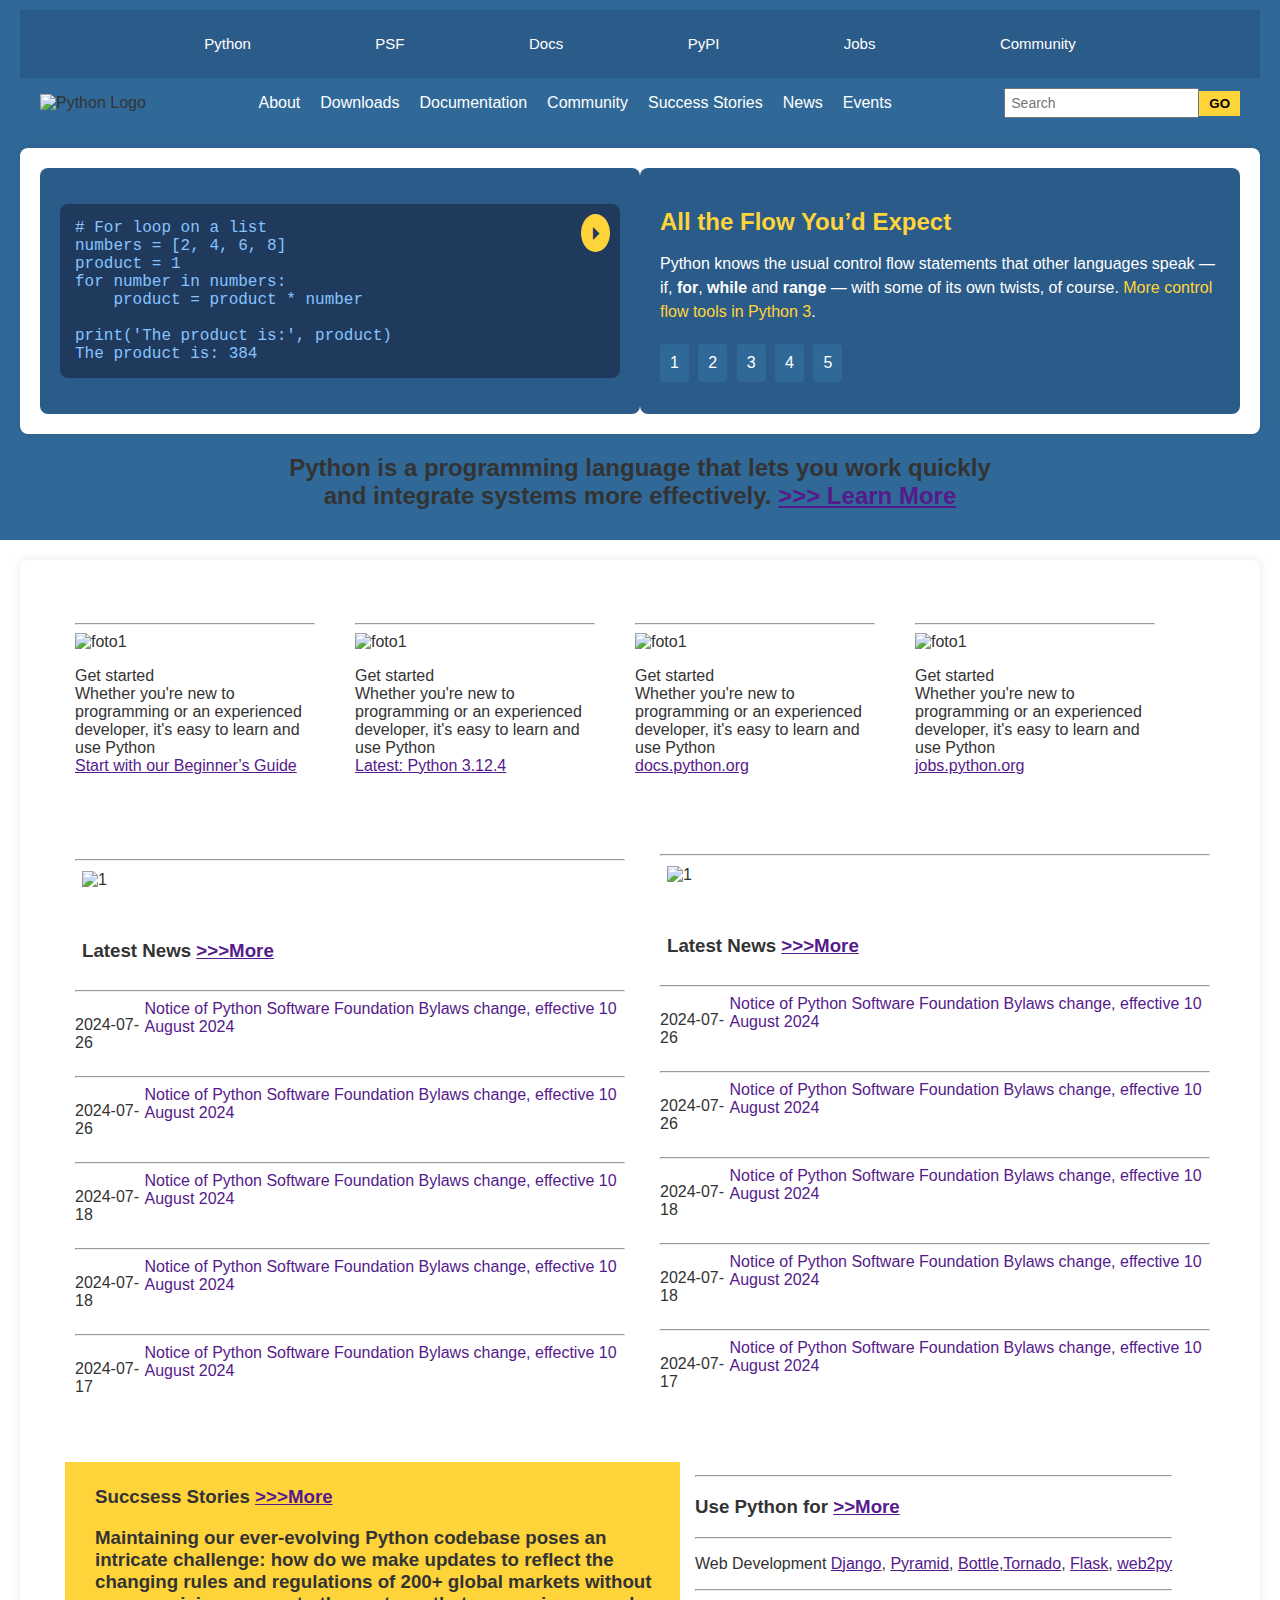
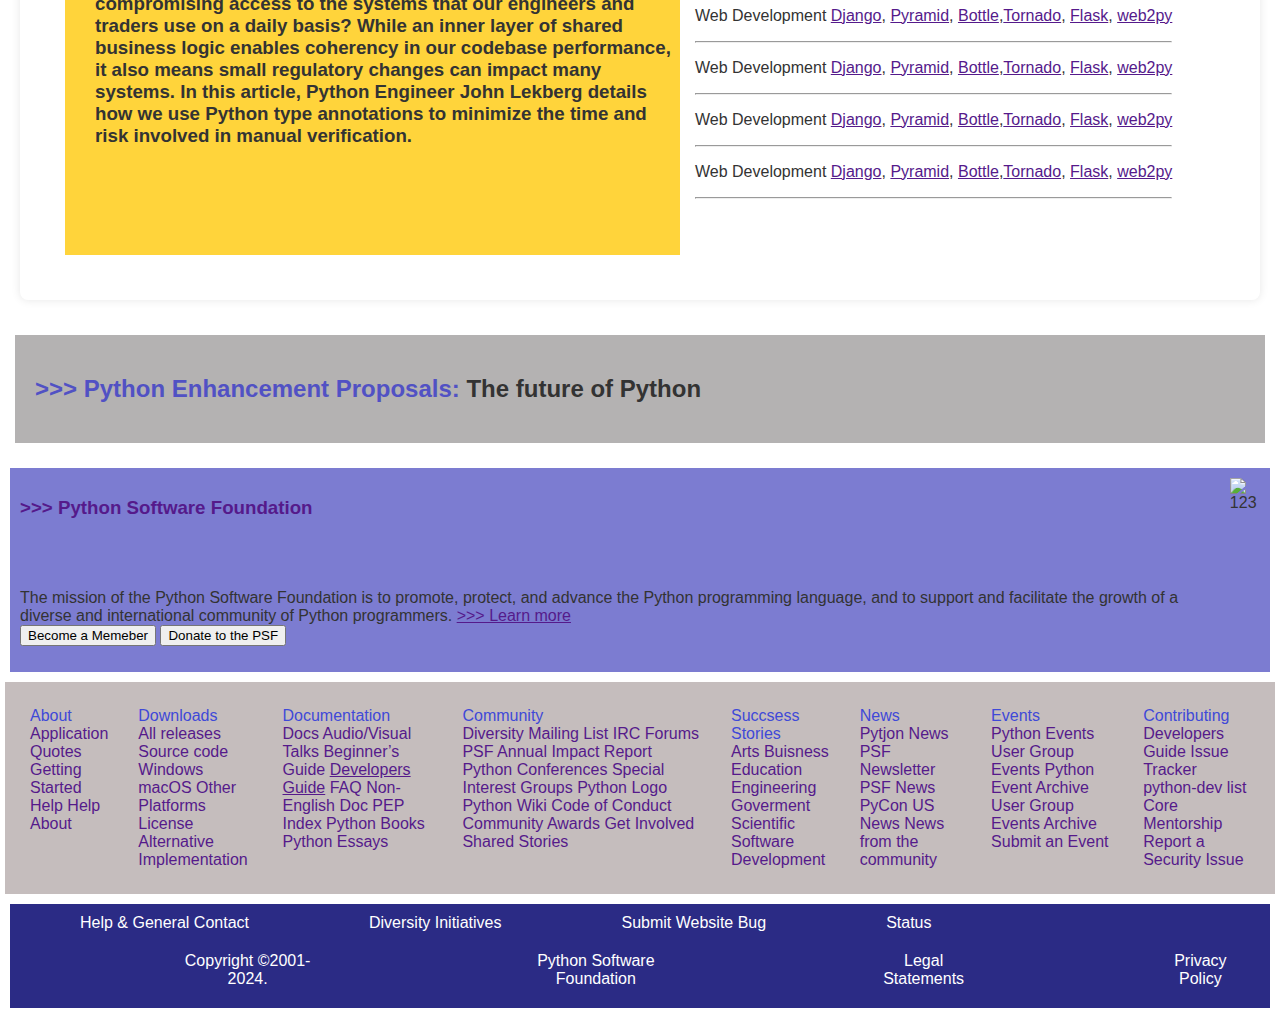
==== index.html @ b22f02d2 "Add files via upload" ====
<!DOCTYPE html>
<html lang="en">

<head>
    <meta charset="UTF-8">
    <meta name="viewport" content="width=device-width, initial-scale=1.0">
    <title>Python Documentation</title>
    <link rel="stylesheet" href="styles.css">
</head>

<body>
    <header>
        <div id="top-bar">
            <ul>
                <li><a href="#">Python</a></li>
                <li><a href="#">PSF</a></li>
                <li><a href="#">Docs</a></li>
                <li><a href="#">PyPI</a></li>
                <li><a href="#">Jobs</a></li>
                <li><a href="#">Community</a></li>
            </ul>
        </div>
        <header>
            <nav>
                <div id="logo">
                    <img src="https://www.python.org/static/img/python-logo.png" alt="Python Logo">
                </div>
                <ul>
                    <li><a href="#">About</a></li>
                    <li><a href="#">Downloads</a></li>
                    <li><a href="#">Documentation</a></li>
                    <li><a href="#">Community</a></li>
                    <li><a href="#">Success Stories</a></li>
                    <li><a href="#">News</a></li>
                    <li><a href="#">Events</a></li>
                </ul>
                <div id="search">
                    <input type="text" placeholder="Search">
                    <button>GO</button>
                </div>
            </nav>
        </header>

        <!-- Main Content -->
        <main>
            <div id="content-container">
                <div id="left-panel">
                    <div id="code-block">
                        <pre># For loop on a list
numbers = [2, 4, 6, 8]
product = 1
for number in numbers:
    product = product * number
    
print('The product is:', product)
The product is: 384</pre>
                        <button id="code-button">⏵</button>
                    </div>
                </div>
                <div id="right-panel">
                    <h2>All the Flow You’d Expect</h2>
                    <p>
                        Python knows the usual control flow statements that other languages speak — if,
                        <strong>for</strong>, <strong>while</strong> and <strong>range</strong> — with some of its own
                        twists, of course.
                        <a href="#">More control flow tools in Python 3</a>.
                    </p>
                    <div id="pagination">
                        <button onclick="showContent(1)">1</button>
                        <button onclick="showContent(2)">2</button>
                        <button onclick="showContent(3)">3</button>
                        <button onclick="showContent(4)">4</button>
                        <button onclick="showContent(5)">5</button>
                    </div>
                </div>
            </div>
        </main>

        <script>
            function showContent(number) {
                const leftContent = document.getElementById('code-block').querySelector('pre');
                const rightContent = document.getElementById('right-panel').querySelector('p');

                switch (number) {
                    case 1:
                        leftContent.innerHTML = `# Python 3: Fibonacci series up to n\n\
def fib(n):\n\
    a, b = 0, 1\n\
    while a < n:\n\
        print(a, end=' ')\n\
        a, b = b, a+b\n\
    print()\nfib(1000)\n\
0 1 1 2 3 5 8 13 21 34 55 89 144 233 377 610 987`;
                        rightContent.innerHTML = `Intuitive Interpretation<br>\
                Calculations are simple with Python, and expression syntax is straightforward: the operators +, -, * and / work as expected; parentheses () can be used for grouping. \
                <a href="#">More about simple math functions in Python 3</a>.`;
                        break;
                    case 2:
                        leftContent.innerHTML = `# Python 3: List comprehensions\n\
fruits = ['Banana', 'Apple', 'Lime']\n\
loud_fruits = [fruit.upper() for fruit in fruits]\n\
print(loud_fruits)\n\
['BANANA', 'APPLE', 'LIME']\n\n\
# List and the enumerate function\n\
list(enumerate(fruits))\n\
[(0, 'Banana'), (1, 'Apple'), (2, 'Lime')]`;
                        rightContent.innerHTML = `Compound Data Types<br>\
                Lists (known as arrays in other languages) are one of the compound data types that Python understands. Lists can be indexed, sliced and manipulated with other built-in functions. \
                <a href="#">More about lists in Python 3</a>.`;
                        break;
                    case 3:
                        leftContent.innerHTML = `# Python 3: Simple arithmetic\n\
1 / 2\n\
0.5\n\
2 ** 3\n\
8\n\
17 / 3  # classic division returns a float\n\
5.666666666666667\n\
17 // 3  # floor division\n\
5`;
                        rightContent.innerHTML = `Intuitive Interpretation<br>\
                Calculations are simple with Python, and expression syntax is straightforward: the operators +, -, * and / work as expected; parentheses () can be used for grouping. \
                <a href="#">More about simple math functions in Python 3</a>.`;
                        break;
                    case 4:
                        leftContent.innerHTML = `# For loop on a list\n\
numbers = [2, 4, 6, 8]\n\
product = 1\n\
for number in numbers:\n\
    product = product * number\n\
    \n\
print('The product is:', product)\n\
The product is: 384`;
                        rightContent.innerHTML = `All the Flow You’d Expect<br>\
                Python knows the usual control flow statements that other languages speak — if, for, while and range — with some of its own twists, of course. \
                <a href="#">More control flow tools in Python 3</a>.`;
                        break;
                    case 5:
                        leftContent.innerHTML = `# Simple output (with Unicode)\n\
print("Hello, I'm Python!")\n\
Hello, I'm Python!\n\n\
# Input, assignment\n\
name = input('What is your name?\\n')\n\
What is your name?\n\
Python\n\
print(f'Hi, {name}.')\n\
Hi, Python.`;
                        rightContent.innerHTML = `Quick & Easy to Learn<br>\
                Experienced programmers in any other language can pick up Python very quickly, and beginners find the clean syntax and indentation structure easy to learn. \
                <a href="#">Whet your appetite with our Python 3 overview</a>.`;
                        break;
                }
            }
        </script>
        <h2 class="teksti">Python is a programming language that lets you work quickly <br>
            and integrate systems more effectively. <a href="">>>> Learn More</a></h2>
    </header>



    <!--Pjesaaaaaaaaaaaaaaaaaaaaaaaaaaaaaaaaaaaaaaaaaaaaaaaaa-->
    <main>
        <div class="main1">
            <div class="cl">
                <hr>
                <img class="fotomain" src="./download-logo-icon-vector-260nw-785367085.webp" alt="foto1">
                <p>Get started<br>
                    Whether you're new to programming or an experienced developer, it's easy to learn and use Python<br>
                    <a href="">Start with our Beginner’s Guide</a>
                </p>
            </div>

            <div class="cl">
                <hr>
                <img class="fotomain" src="./download-logo-icon-vector-260nw-785367085.webp" alt="foto1">
                <p>Get started<br>
                    Whether you're new to programming or an experienced developer, it's easy to learn and use Python<br>
                    <a href="">Latest: Python 3.12.4</a>
                </p>
            </div>
            <div class="cl">
                <hr>
                <img class="fotomain" src="./download-logo-icon-vector-260nw-785367085.webp" alt="foto1">
                <p>Get started<br>
                    Whether you're new to programming or an experienced developer, it's easy to learn and use
                    Python<br>
                    <a href="">docs.python.org</a>
                </p>
            </div>
            <div class="cl">
                <hr>
                <img class="fotomain" src="./download-logo-icon-vector-260nw-785367085.webp" alt="foto1">
                <p>Get started<br>
                    Whether you're new to programming or an experienced developer, it's easy to learn and use
                    Python<br>
                    <a href="">jobs.python.org</a>
                </p>
            </div>
        </div>


        <!--pjesa tjeter e main-->
        <div class="main2">
            <div class="majtas">
                <hr>
                <div class="rr1">
                    <img class="ikona" src="./download-logo-icon-vector-260nw-785367085.webp" alt="1">
                    <h3 class="nenvizimi">Latest News <a href="">>>>More</a></h3>


                </div>
                <hr>
                <div class="rr11">
                    <p>2024-07-26</p>
                    <a class="nenvizimi" href="">Notice of Python Software Foundation Bylaws change, effective 10 August
                        2024</a>
                </div>
                <hr>
                <div class="rr11">

                    <p>2024-07-26</p>
                    <a class="nenvizimi" href="">Notice of Python Software Foundation Bylaws change, effective 10 August
                        2024</a>
                </div>
                <hr>
                <div class="rr11">
                    <p>2024-07-18</p>
                    <a class="nenvizimi" href="">Notice of Python Software Foundation Bylaws change, effective 10 August
                        2024</a>
                </div>
                <hr>
                <div class="rr11">
                    <p>2024-07-18</p>
                    <a class="nenvizimi" href="">Notice of Python Software Foundation Bylaws change, effective 10 August
                        2024</a>
                </div>
                <hr>
                <div class="rr11">
                    <p>2024-07-17</p>
                    <a class="nenvizimi" href="">Notice of Python Software Foundation Bylaws change, effective 10 August
                        2024</a>
                </div>
            </div>



            <div class="djathtas">
                <hr>
                <div class="rr1">

                    <img class="ikona" src="./download-logo-icon-vector-260nw-785367085.webp" alt="1">
                    <h3>Latest News <a href="">>>>More</a></h3>

                </div>
                <hr>
                <div class="rr11">
                    <p>2024-07-26</p>
                    <a class="nenvizimi" href="">Notice of Python Software Foundation Bylaws change, effective 10 August
                        2024</a>
                </div>
                <hr>
                <div class="rr11">

                    <p>2024-07-26</p>
                    <a class="nenvizimi" href="">Notice of Python Software Foundation Bylaws change, effective 10 August
                        2024</a>
                </div>
                <hr>
                <div class="rr11">
                    <p>2024-07-18</p>
                    <a class="nenvizimi" href="">Notice of Python Software Foundation Bylaws change, effective 10 August
                        2024</a>
                </div>
                <hr>
                <div class="rr11">
                    <p>2024-07-18</p>
                    <a class="nenvizimi" href="">Notice of Python Software Foundation Bylaws change, effective 10 August
                        2024</a>
                </div>
                <hr>
                <div class="rr11">
                    <p>2024-07-17</p>
                    <a class="nenvizimi" href="">Notice of Python Software Foundation Bylaws change, effective 10 August
                        2024</a>
                </div>

            </div>
        </div>


        <div class="pfmain">
            <div class="majtas2">
                <h3>Succsess Stories <a href="">>>>More</a><br>
                    <p>Maintaining our ever-evolving Python codebase poses an intricate challenge: how do we make
                        updates to reflect the
                        changing rules and regulations of 200+ global markets without compromising access to the systems
                        that our engineers and
                        traders use on a daily basis? While an inner layer of shared business logic enables coherency in
                        our codebase
                        performance, it also means small regulatory changes can impact many systems. In this article,
                        Python Engineer John
                        Lekberg details how we use Python type annotations to minimize the time and risk involved in
                        manual verification.</p><br><br><br>
                </h3>
            </div>



            <div class="djathtas2">
                <hr>
                <div class="rr111">
                    <h3>Use Python for <a href="">>>More</a></h3>
                    <hr>
                    <p>Web Development <a href="">Django</a>, <a href="">Pyramid</a>, <a href="">Bottle</a>,<a
                            href="">Tornado</a>, <a href="">Flask</a>, <a href="">web2py</a></p>
                </div>
                <hr>
                <div class="rr111">
                    <p>Web Development <a href="">Django</a>, <a href="">Pyramid</a>, <a href="">Bottle</a>,<a
                            href="">Tornado</a>, <a href="">Flask</a>, <a href="">web2py</a></p>
                </div>
                <hr>
                <div class="rr111">
                    <p>Web Development <a href="">Django</a>, <a href="">Pyramid</a>, <a href="">Bottle</a>,<a
                            href="">Tornado</a>, <a href="">Flask</a>, <a href="">web2py</a></p>
                </div>
                <hr>
                <div class="rr111">
                    <p>Web Development <a href="">Django</a>, <a href="">Pyramid</a>, <a href="">Bottle</a>,<a
                            href="">Tornado</a>, <a href="">Flask</a>, <a href="">web2py</a></p>
                </div>
                <hr>
                <div class="rr111">
                    <p>Web Development <a href="">Django</a>, <a href="">Pyramid</a>, <a href="">Bottle</a>,<a
                            href="">Tornado</a>, <a href="">Flask</a>, <a href="">web2py</a></p>
                </div>
                <hr>
            </div>
        </div>
    </main>

    <div class="parafundMain">
        <div class="parafundMain1">
            <h2><a class="nenvizimi" style="color:rgb(81, 81, 196)" href="">>>> Python Enhancement Proposals:</a> The
                future of
                Python
            </h2>
        </div>
    </div>
    </div>
    <div class="parafundMain2">
        <div>
            <h3><a class="nenvizimi" href="">>>> Python Software Foundation</a></h3><br>
            <br>
            <p>The mission of the Python Software Foundation is to promote, protect, and advance the Python
                programming language, and
                to support and facilitate the growth of a diverse and international community of Python programmers.
                <a href="">>>> Learn more</a><br>
                <button type="button">Become a Memeber</button>
                <button type="button">Donate to the PSF</button>
            </p>
        </div>
        <div class="fotoo">
            <img class="fotoo" href="./logo1.jpeg" alt="123">
        </div>
    </div>
    </div>

    <div class="fundmain">
        <div class="fundmain2">
            <a class="ngjyralinkut" href="">About</a><br>
            <a class="ngjyralinkut11" href="">Application</a>
            <a class="ngjyralinkut11" href="">Quotes</a>
            <a class="ngjyralinkut11" href="">Getting Started</a>
            <a class="ngjyralinkut11" href="">Help</a>
            <a class="ngjyralinkut11" href="">Help</a>
            <a class="ngjyralinkut11" href="">About</a>
        </div>

        <div class="fundmain2">
            <a class="ngjyralinkut" href="">Downloads</a><br>
            <a class="ngjyralinkut11" href="">All releases</a>
            <a class="ngjyralinkut11" href="">Source code</a>
            <a class="ngjyralinkut11" href=""> Windows</a>
            <a class="ngjyralinkut11" href="">macOS</a>
            <a class="ngjyralinkut11" href="">Other Platforms</a>
            <a class="ngjyralinkut11" href="">License</a>
            <a class="ngjyralinkut11" href="">Alternative Implementation</a>
        </div>

        <div class="fundmain2">
            <a class="ngjyralinkut" href="">Documentation</a><br>
            <a class="ngjyralinkut11" href="">Docs</a>
            <a class="ngjyralinkut11" href="">Audio/Visual Talks</a>
            <a class="ngjyralinkut11" href="">Beginner’s Guide</a>
            <a href="">Developers Guide</a>
            <a class="ngjyralinkut11" href="">FAQ</a>
            <a class="ngjyralinkut11" href="">Non-English Doc</a>
            <a class="ngjyralinkut11" href="">PEP Index</a>
            <a class="ngjyralinkut11" href="">Python Books</a>
            <a class="ngjyralinkut11" href="">Python Essays</a>
        </div>

        <div class="fundmain2">
            <a class="ngjyralinkut" href="">Community</a><br>
            <a class="ngjyralinkut11" href="">Diversity</a>
            <a class="ngjyralinkut11" href="">Mailing List</a>
            <a class="ngjyralinkut11" href="">IRC</a>
            <a class="ngjyralinkut11" href="">Forums</a>
            <a class="ngjyralinkut11" href="">PSF Annual Impact Report</a>
            <a class="ngjyralinkut11" href="">Python Conferences</a>
            <a class="ngjyralinkut11" href="">Special Interest Groups</a>
            <a class="ngjyralinkut11" href="">Python Logo</a>
            <a class="ngjyralinkut11" href="">Python Wiki</a>
            <a class="ngjyralinkut11" href="">Code of Conduct</a>
            <a class="ngjyralinkut11" href="">Community Awards</a>
            <a class="ngjyralinkut11" href="">Get Involved</a>
            <a class="ngjyralinkut11" href="">Shared Stories</a>
        </div>

        <div class="fundmain2">
            <a class="ngjyralinkut" href="">Succsess Stories</a><br>
            <a class="ngjyralinkut11" href="">Arts</a>
            <a class="ngjyralinkut11" href="">Buisness</a>
            <a class="ngjyralinkut11" href="">Education</a>
            <a class="ngjyralinkut11" href="">Engineering</a>
            <a class="ngjyralinkut11" href="">Goverment</a>
            <a class="ngjyralinkut11" href="">Scientific</a>
            <a class="ngjyralinkut11" href="">Software Development</a>
        </div>

        <div class="fundmain2">
            <a class="ngjyralinkut" href="">News</a><br>
            <a class="ngjyralinkut11" href="">Pytjon News</a>
            <a class="ngjyralinkut11" href="">PSF Newsletter</a>
            <a class="ngjyralinkut11" href="">PSF News</a>
            <a class="ngjyralinkut11" href="">PyCon US News</a>
            <a class="ngjyralinkut11" href="">News from the community</a>
        </div>

        <div class="fundmain2">
            <a class="ngjyralinkut" href="">Events</a><br>
            <a class="ngjyralinkut11" href="">Python Events</a>
            <a class="ngjyralinkut11" href="">User Group Events</a>
            <a class="ngjyralinkut11" href="">Python Event Archive</a>
            <a class="ngjyralinkut11" href="">User Group Events Archive</a>
            <a class="ngjyralinkut11" href="">Submit an Event</a>
        </div>

        <div class="fundmain2">
            <a class="ngjyralinkut" href="">Contributing</a><br>
            <a class="ngjyralinkut11" href="">Developers Guide</a>
            <a class="ngjyralinkut11" href="">Issue Tracker</a>
            <a class="ngjyralinkut11" href="">python-dev list</a>
            <a class="ngjyralinkut11" href="">Core Mentorship</a>
            <a class="ngjyralinkut11" href="">Report a Security Issue</a>

        </div>
    </div>
    </main>



    <footer>
        <div class="fundi">
            <div class="fundi1">
                <a class="ngjyralinkut2" href="">Help & General Contact</a>
            </div>

            <div class="fundi1">
                <a class="ngjyralinkut2" href="">Diversity Initiatives</a>
            </div>

            <div class="fundi1">
                <a class="ngjyralinkut2" href="">Submit Website Bug</a>
            </div>

            <div class="fundi1">
                <a class="ngjyralinkut2" href="">Status</a>
                <br>
            </div>
        </div>
        <div class="fundi2">
            <p class="ngjyralinkut1">Copyright ©2001-2024.</p>
            <a class="ngjyralinkut1" href="">Python Software Foundation </a>
            <a class="ngjyralinkut1" href="">Legal Statements</a>
            <a class="ngjyralinkut1" href="">Privacy Policy</a>

        </div>
    </footer>
</body>

</html>
---- styles.css ----
body {
    font-family: Arial, sans-serif;
    margin: 0;
    padding: 0;
    color: #333;
}

header {
    background-color: #306998;
}

/* Top Bar */
#top-bar {
    background-color: #2b5b88;
    padding: 20px;
    text-align: center;
}

#top-bar ul {
    list-style: none;
    margin: 0;
    padding: 5px;
    display: inline-block;

}

#top-bar ul li {
    display: inline;
    padding: 10px;
}

#top-bar ul li a {
    color: #fff;
    text-decoration: none;
    font-size: 15px;
    padding: 50px;

}

#top-bar ul li a:hover {

    background-color: gray;
    color: white;
}

header {
    background-color: #306998;
    padding: 10px 20px;
}

nav {
    display: flex;
    justify-content: space-between;
    align-items: center;
}

#logo img {
    height: 50px;
}

nav ul {
    list-style: none;
    display: flex;
    margin: 0;
    padding: 0;
}

nav ul li {
    margin: 0 10px;
}

nav ul li a {
    color: white;
    text-decoration: none;
}

nav ul li a:hover {
    color: gray;
}

#search {
    display: flex;
    align-items: center;
}

#search input {
    padding: 5px;
    font-size: 14px;
}

#search button {
    background-color: #FFD43B;
    border: none;
    padding: 5px 10px;
    cursor: pointer;
    font-weight: bold;
}

/* Main Content */
main {
    padding: 20px;
    background-color: #fff;
    box-shadow: 0 0 10px rgba(0, 0, 0, 0.1);
    margin: 20px auto;
    width: 90%;
    max-width: 1200px;
    border-radius: 8px;
}

#content-container {
    display: flex;
    justify-content: space-between;
}

#left-panel,
#right-panel {
    width: 48%;
    background-color: #2b5b88;
    color: white;
    padding: 20px;
    border-radius: 8px;
    position: relative;
}

#code-block {
    position: relative;
}

#code-block pre {
    background-color: #1f3a5c;
    padding: 15px;
    border-radius: 8px;
    color: #87c3ff;
    font-family: 'Courier New', Courier, monospace;
    font-size: 16px;
    overflow-x: auto;
}

#code-block button {
    background-color: #FFD43B;
    color: #1f3a5c;
    border: none;
    padding: 10px;
    cursor: pointer;
    font-size: 18px;
    position: absolute;
    top: 10px;
    right: 10px;
    border-radius: 50%;
    line-height: 1;
}

#right-panel h2 {
    font-size: 24px;
    color: #FFD43B;
    margin-bottom: 10px;
}

#right-panel p {
    font-size: 16px;
    line-height: 1.5;
}

#right-panel a {
    color: #FFD43B;
    text-decoration: none;
}

#right-panel a:hover {
    text-decoration: underline;
}

#pagination {
    margin-top: 20px;
}

#pagination button {
    background-color: #306998;
    color: white;
    border: none;
    padding: 10px;
    cursor: pointer;
    font-size: 16px;
    margin-right: 5px;
    border-radius: 4px;
}

#pagination button:hover {
    background-color: #FFD43B;
    color: #282c34;
}

.teksti {
    text-align: center;
}

/*pjesaaaaaaaaaaaaaaaaaaaaaaaaaaaaaaaaaaaaaaaaaaaaaaaaaaaaaaaaaaaaaa*/
main {
    background-color: white;
    height: 100%;
    width: 100%;
}

.main1 {
    display: flex;
    width: 100%;
    height: 100%;
    margin: 10px;
    padding: 5px;


}

.cl {
    display: inline-block;
    width: 20%;
    height: 100%;
    padding: 10px;
    margin: 10px;

}

.fotomain {
    height: 20px;
    width: 20px;
}



.main2 {
    margin: 10px;
    padding: 5px;
    display: flex;
}

.djathtas {
    margin: 10px;
    padding: 5px;
}

.majtas {
    margin: 10px;
    padding: 10px;
}

.ikona {
    height: 50px;
    width: 50px;
    display: flex;
}

.rr1 {
    margin: 5px;
    padding: 2px;
    text-decoration: none;
}

.rr11 {
    display: flex;
}

.pfmain {
    display: flex;
    margin: 10px;
    padding: 5px;
}

.majtas2 {
    background-color: #FFD43B;
    background-size: cover;
    float: left;
    margin: 10px;
    padding: 5px;
    padding-right: 0%;
    padding-left: 30px;
    padding-bottom: 5px;
    width: 50%;
}

.djathtas2 {
    margin: 5px;
    padding: 10px;
    float: right;
    padding-left: 0%;

}

/*pjesa e parafundit e main*/
.parafundMain {
    margin: 0px;
    padding: 10px;
}

.hapsira {
    margin: 10px;
    padding: 10px;
}

.hapsira1 {
    margin: 0px;
    padding: 10px;
}

.parafundMain1 {
    background-color: rgb(180, 178, 178);
    margin: 5px;
    padding: 20px;
}

.parafundMain2 {
    background-color: rgb(124, 124, 209);
    height: auto;
    width: auto;
    margin: 10px;
    padding: 10px;
    display: flex;
}


.fundmain {
    background-color: rgb(197, 189, 189);
    display: flex;
    margin: 5px;
    padding: 10px;


}

.fundmain2 {
    padding: 5px;
    margin: 10px;
}


.ngjyralinkut {
    color: rgb(63, 73, 216);
    text-decoration: none;
}

.ngjyralinkut11 {
    text-decoration: none;
}

footer {
    margin: 10px;
    padding: 5px;
    background-color: rgb(43, 43, 133);
}

.fundi {
    margin: 0px;
    padding: 5px;
    height: auto;
    width: 100%;
    display: flex;
}

.fundi1 {
    margin: 0px;
    padding: -5px;
    text-align: center;

}

.fundi2 {
    padding: 0%;
    display: flex;
    text-align: center;
}

.ngjyralinkut1 {
    margin: 15px;
    margin-left: 150px;
    color: white;
    text-align: center;
    padding: 0px;
    text-decoration: none;
}

.ngjyralinkut2 {
    text-align: center;
    color: white;
    margin: 10px;
    padding: 50px;
    text-decoration: none;
}

.nenvizimi {
    text-decoration: none;
}

.fotoo {
    display: flex;
}
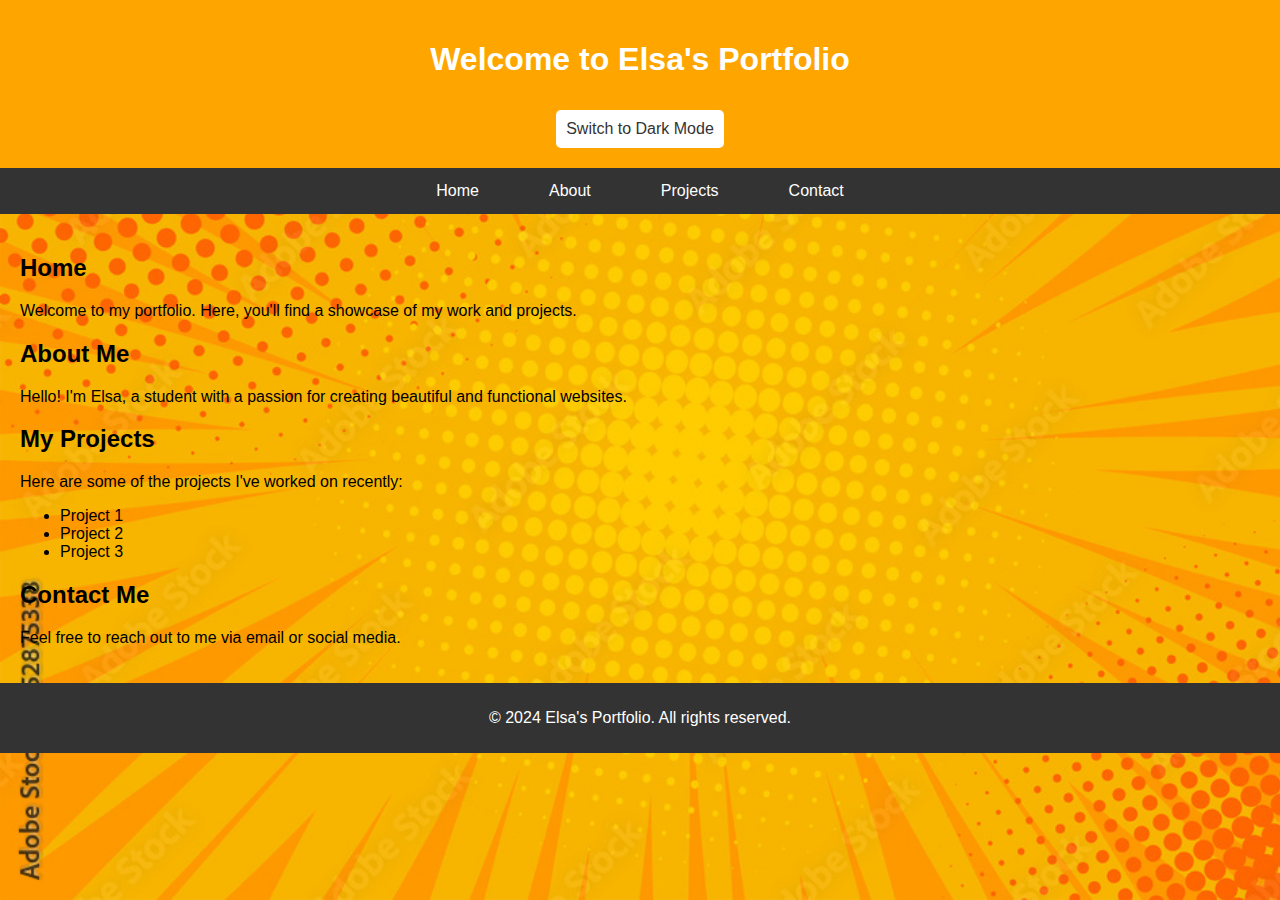
==== commit b89047db: "Add files via upload" ====
--- a/index.html
+++ b/index.html
@@ -4,490 +4,50 @@
 <head>
     <meta charset="UTF-8">
     <meta name="viewport" content="width=device-width, initial-scale=1.0">
-    <title>Python Documentation</title>
+    <title>Elsa's Portfolio</title>
     <link rel="stylesheet" href="styles.css">
 </head>
 
 <body>
     <header>
-        <div id="top-bar">
+        <h1>Welcome to Elsa's Portfolio</h1>
+        <button id="mode-toggle">Switch to Dark Mode</button>
+    </header>
+    <nav>
+        <ul>
+            <li><a href="#home">Home</a></li>
+            <li><a href="#about">About</a></li>
+            <li><a href="#projects">Projects</a></li>
+            <li><a href="#contact">Contact</a></li>
+        </ul>
+    </nav>
+    <main>
+        <section id="home">
+            <h2>Home</h2>
+            <p>Welcome to my portfolio. Here, you'll find a showcase of my work and projects.</p>
+        </section>
+        <section id="about">
+            <h2>About Me</h2>
+            <p>Hello! I'm Elsa, a student with a passion for creating beautiful and functional websites.</p>
+        </section>
+        <section id="projects">
+            <h2>My Projects</h2>
+            <p>Here are some of the projects I've worked on recently:</p>
             <ul>
-                <li><a href="#">Python</a></li>
-                <li><a href="#">PSF</a></li>
-                <li><a href="#">Docs</a></li>
-                <li><a href="#">PyPI</a></li>
-                <li><a href="#">Jobs</a></li>
-                <li><a href="#">Community</a></li>
+                <li>Project 1</li>
+                <li>Project 2</li>
+                <li>Project 3</li>
             </ul>
-        </div>
-        <header>
-            <nav>
-                <div id="logo">
-                    <img src="https://www.python.org/static/img/python-logo.png" alt="Python Logo">
-                </div>
-                <ul>
-                    <li><a href="#">About</a></li>
-                    <li><a href="#">Downloads</a></li>
-                    <li><a href="#">Documentation</a></li>
-                    <li><a href="#">Community</a></li>
-                    <li><a href="#">Success Stories</a></li>
-                    <li><a href="#">News</a></li>
-                    <li><a href="#">Events</a></li>
-                </ul>
-                <div id="search">
-                    <input type="text" placeholder="Search">
-                    <button>GO</button>
-                </div>
-            </nav>
-        </header>
-
-        <!-- Main Content -->
-        <main>
-            <div id="content-container">
-                <div id="left-panel">
-                    <div id="code-block">
-                        <pre># For loop on a list
-numbers = [2, 4, 6, 8]
-product = 1
-for number in numbers:
-    product = product * number
-    
-print('The product is:', product)
-The product is: 384</pre>
-                        <button id="code-button">⏵</button>
-                    </div>
-                </div>
-                <div id="right-panel">
-                    <h2>All the Flow You’d Expect</h2>
-                    <p>
-                        Python knows the usual control flow statements that other languages speak — if,
-                        <strong>for</strong>, <strong>while</strong> and <strong>range</strong> — with some of its own
-                        twists, of course.
-                        <a href="#">More control flow tools in Python 3</a>.
-                    </p>
-                    <div id="pagination">
-                        <button onclick="showContent(1)">1</button>
-                        <button onclick="showContent(2)">2</button>
-                        <button onclick="showContent(3)">3</button>
-                        <button onclick="showContent(4)">4</button>
-                        <button onclick="showContent(5)">5</button>
-                    </div>
-                </div>
-            </div>
-        </main>
-
-        <script>
-            function showContent(number) {
-                const leftContent = document.getElementById('code-block').querySelector('pre');
-                const rightContent = document.getElementById('right-panel').querySelector('p');
-
-                switch (number) {
-                    case 1:
-                        leftContent.innerHTML = `# Python 3: Fibonacci series up to n\n\
-def fib(n):\n\
-    a, b = 0, 1\n\
-    while a < n:\n\
-        print(a, end=' ')\n\
-        a, b = b, a+b\n\
-    print()\nfib(1000)\n\
-0 1 1 2 3 5 8 13 21 34 55 89 144 233 377 610 987`;
-                        rightContent.innerHTML = `Intuitive Interpretation<br>\
-                Calculations are simple with Python, and expression syntax is straightforward: the operators +, -, * and / work as expected; parentheses () can be used for grouping. \
-                <a href="#">More about simple math functions in Python 3</a>.`;
-                        break;
-                    case 2:
-                        leftContent.innerHTML = `# Python 3: List comprehensions\n\
-fruits = ['Banana', 'Apple', 'Lime']\n\
-loud_fruits = [fruit.upper() for fruit in fruits]\n\
-print(loud_fruits)\n\
-['BANANA', 'APPLE', 'LIME']\n\n\
-# List and the enumerate function\n\
-list(enumerate(fruits))\n\
-[(0, 'Banana'), (1, 'Apple'), (2, 'Lime')]`;
-                        rightContent.innerHTML = `Compound Data Types<br>\
-                Lists (known as arrays in other languages) are one of the compound data types that Python understands. Lists can be indexed, sliced and manipulated with other built-in functions. \
-                <a href="#">More about lists in Python 3</a>.`;
-                        break;
-                    case 3:
-                        leftContent.innerHTML = `# Python 3: Simple arithmetic\n\
-1 / 2\n\
-0.5\n\
-2 ** 3\n\
-8\n\
-17 / 3  # classic division returns a float\n\
-5.666666666666667\n\
-17 // 3  # floor division\n\
-5`;
-                        rightContent.innerHTML = `Intuitive Interpretation<br>\
-                Calculations are simple with Python, and expression syntax is straightforward: the operators +, -, * and / work as expected; parentheses () can be used for grouping. \
-                <a href="#">More about simple math functions in Python 3</a>.`;
-                        break;
-                    case 4:
-                        leftContent.innerHTML = `# For loop on a list\n\
-numbers = [2, 4, 6, 8]\n\
-product = 1\n\
-for number in numbers:\n\
-    product = product * number\n\
-    \n\
-print('The product is:', product)\n\
-The product is: 384`;
-                        rightContent.innerHTML = `All the Flow You’d Expect<br>\
-                Python knows the usual control flow statements that other languages speak — if, for, while and range — with some of its own twists, of course. \
-                <a href="#">More control flow tools in Python 3</a>.`;
-                        break;
-                    case 5:
-                        leftContent.innerHTML = `# Simple output (with Unicode)\n\
-print("Hello, I'm Python!")\n\
-Hello, I'm Python!\n\n\
-# Input, assignment\n\
-name = input('What is your name?\\n')\n\
-What is your name?\n\
-Python\n\
-print(f'Hi, {name}.')\n\
-Hi, Python.`;
-                        rightContent.innerHTML = `Quick & Easy to Learn<br>\
-                Experienced programmers in any other language can pick up Python very quickly, and beginners find the clean syntax and indentation structure easy to learn. \
-                <a href="#">Whet your appetite with our Python 3 overview</a>.`;
-                        break;
-                }
-            }
-        </script>
-        <h2 class="teksti">Python is a programming language that lets you work quickly <br>
-            and integrate systems more effectively. <a href="">>>> Learn More</a></h2>
-    </header>
-
-
-
-    <!--Pjesaaaaaaaaaaaaaaaaaaaaaaaaaaaaaaaaaaaaaaaaaaaaaaaaa-->
-    <main>
-        <div class="main1">
-            <div class="cl">
-                <hr>
-                <img class="fotomain" src="./download-logo-icon-vector-260nw-785367085.webp" alt="foto1">
-                <p>Get started<br>
-                    Whether you're new to programming or an experienced developer, it's easy to learn and use Python<br>
-                    <a href="">Start with our Beginner’s Guide</a>
-                </p>
-            </div>
-
-            <div class="cl">
-                <hr>
-                <img class="fotomain" src="./download-logo-icon-vector-260nw-785367085.webp" alt="foto1">
-                <p>Get started<br>
-                    Whether you're new to programming or an experienced developer, it's easy to learn and use Python<br>
-                    <a href="">Latest: Python 3.12.4</a>
-                </p>
-            </div>
-            <div class="cl">
-                <hr>
-                <img class="fotomain" src="./download-logo-icon-vector-260nw-785367085.webp" alt="foto1">
-                <p>Get started<br>
-                    Whether you're new to programming or an experienced developer, it's easy to learn and use
-                    Python<br>
-                    <a href="">docs.python.org</a>
-                </p>
-            </div>
-            <div class="cl">
-                <hr>
-                <img class="fotomain" src="./download-logo-icon-vector-260nw-785367085.webp" alt="foto1">
-                <p>Get started<br>
-                    Whether you're new to programming or an experienced developer, it's easy to learn and use
-                    Python<br>
-                    <a href="">jobs.python.org</a>
-                </p>
-            </div>
-        </div>
-
-
-        <!--pjesa tjeter e main-->
-        <div class="main2">
-            <div class="majtas">
-                <hr>
-                <div class="rr1">
-                    <img class="ikona" src="./download-logo-icon-vector-260nw-785367085.webp" alt="1">
-                    <h3 class="nenvizimi">Latest News <a href="">>>>More</a></h3>
-
-
-                </div>
-                <hr>
-                <div class="rr11">
-                    <p>2024-07-26</p>
-                    <a class="nenvizimi" href="">Notice of Python Software Foundation Bylaws change, effective 10 August
-                        2024</a>
-                </div>
-                <hr>
-                <div class="rr11">
-
-                    <p>2024-07-26</p>
-                    <a class="nenvizimi" href="">Notice of Python Software Foundation Bylaws change, effective 10 August
-                        2024</a>
-                </div>
-                <hr>
-                <div class="rr11">
-                    <p>2024-07-18</p>
-                    <a class="nenvizimi" href="">Notice of Python Software Foundation Bylaws change, effective 10 August
-                        2024</a>
-                </div>
-                <hr>
-                <div class="rr11">
-                    <p>2024-07-18</p>
-                    <a class="nenvizimi" href="">Notice of Python Software Foundation Bylaws change, effective 10 August
-                        2024</a>
-                </div>
-                <hr>
-                <div class="rr11">
-                    <p>2024-07-17</p>
-                    <a class="nenvizimi" href="">Notice of Python Software Foundation Bylaws change, effective 10 August
-                        2024</a>
-                </div>
-            </div>
-
-
-
-            <div class="djathtas">
-                <hr>
-                <div class="rr1">
-
-                    <img class="ikona" src="./download-logo-icon-vector-260nw-785367085.webp" alt="1">
-                    <h3>Latest News <a href="">>>>More</a></h3>
-
-                </div>
-                <hr>
-                <div class="rr11">
-                    <p>2024-07-26</p>
-                    <a class="nenvizimi" href="">Notice of Python Software Foundation Bylaws change, effective 10 August
-                        2024</a>
-                </div>
-                <hr>
-                <div class="rr11">
-
-                    <p>2024-07-26</p>
-                    <a class="nenvizimi" href="">Notice of Python Software Foundation Bylaws change, effective 10 August
-                        2024</a>
-                </div>
-                <hr>
-                <div class="rr11">
-                    <p>2024-07-18</p>
-                    <a class="nenvizimi" href="">Notice of Python Software Foundation Bylaws change, effective 10 August
-                        2024</a>
-                </div>
-                <hr>
-                <div class="rr11">
-                    <p>2024-07-18</p>
-                    <a class="nenvizimi" href="">Notice of Python Software Foundation Bylaws change, effective 10 August
-                        2024</a>
-                </div>
-                <hr>
-                <div class="rr11">
-                    <p>2024-07-17</p>
-                    <a class="nenvizimi" href="">Notice of Python Software Foundation Bylaws change, effective 10 August
-                        2024</a>
-                </div>
-
-            </div>
-        </div>
-
-
-        <div class="pfmain">
-            <div class="majtas2">
-                <h3>Succsess Stories <a href="">>>>More</a><br>
-                    <p>Maintaining our ever-evolving Python codebase poses an intricate challenge: how do we make
-                        updates to reflect the
-                        changing rules and regulations of 200+ global markets without compromising access to the systems
-                        that our engineers and
-                        traders use on a daily basis? While an inner layer of shared business logic enables coherency in
-                        our codebase
-                        performance, it also means small regulatory changes can impact many systems. In this article,
-                        Python Engineer John
-                        Lekberg details how we use Python type annotations to minimize the time and risk involved in
-                        manual verification.</p><br><br><br>
-                </h3>
-            </div>
-
-
-
-            <div class="djathtas2">
-                <hr>
-                <div class="rr111">
-                    <h3>Use Python for <a href="">>>More</a></h3>
-                    <hr>
-                    <p>Web Development <a href="">Django</a>, <a href="">Pyramid</a>, <a href="">Bottle</a>,<a
-                            href="">Tornado</a>, <a href="">Flask</a>, <a href="">web2py</a></p>
-                </div>
-                <hr>
-                <div class="rr111">
-                    <p>Web Development <a href="">Django</a>, <a href="">Pyramid</a>, <a href="">Bottle</a>,<a
-                            href="">Tornado</a>, <a href="">Flask</a>, <a href="">web2py</a></p>
-                </div>
-                <hr>
-                <div class="rr111">
-                    <p>Web Development <a href="">Django</a>, <a href="">Pyramid</a>, <a href="">Bottle</a>,<a
-                            href="">Tornado</a>, <a href="">Flask</a>, <a href="">web2py</a></p>
-                </div>
-                <hr>
-                <div class="rr111">
-                    <p>Web Development <a href="">Django</a>, <a href="">Pyramid</a>, <a href="">Bottle</a>,<a
-                            href="">Tornado</a>, <a href="">Flask</a>, <a href="">web2py</a></p>
-                </div>
-                <hr>
-                <div class="rr111">
-                    <p>Web Development <a href="">Django</a>, <a href="">Pyramid</a>, <a href="">Bottle</a>,<a
-                            href="">Tornado</a>, <a href="">Flask</a>, <a href="">web2py</a></p>
-                </div>
-                <hr>
-            </div>
-        </div>
+        </section>
+        <section id="contact">
+            <h2>Contact Me</h2>
+            <p>Feel free to reach out to me via email or social media.</p>
+        </section>
     </main>
-
-    <div class="parafundMain">
-        <div class="parafundMain1">
-            <h2><a class="nenvizimi" style="color:rgb(81, 81, 196)" href="">>>> Python Enhancement Proposals:</a> The
-                future of
-                Python
-            </h2>
-        </div>
-    </div>
-    </div>
-    <div class="parafundMain2">
-        <div>
-            <h3><a class="nenvizimi" href="">>>> Python Software Foundation</a></h3><br>
-            <br>
-            <p>The mission of the Python Software Foundation is to promote, protect, and advance the Python
-                programming language, and
-                to support and facilitate the growth of a diverse and international community of Python programmers.
-                <a href="">>>> Learn more</a><br>
-                <button type="button">Become a Memeber</button>
-                <button type="button">Donate to the PSF</button>
-            </p>
-        </div>
-        <div class="fotoo">
-            <img class="fotoo" href="./logo1.jpeg" alt="123">
-        </div>
-    </div>
-    </div>
-
-    <div class="fundmain">
-        <div class="fundmain2">
-            <a class="ngjyralinkut" href="">About</a><br>
-            <a class="ngjyralinkut11" href="">Application</a>
-            <a class="ngjyralinkut11" href="">Quotes</a>
-            <a class="ngjyralinkut11" href="">Getting Started</a>
-            <a class="ngjyralinkut11" href="">Help</a>
-            <a class="ngjyralinkut11" href="">Help</a>
-            <a class="ngjyralinkut11" href="">About</a>
-        </div>
-
-        <div class="fundmain2">
-            <a class="ngjyralinkut" href="">Downloads</a><br>
-            <a class="ngjyralinkut11" href="">All releases</a>
-            <a class="ngjyralinkut11" href="">Source code</a>
-            <a class="ngjyralinkut11" href=""> Windows</a>
-            <a class="ngjyralinkut11" href="">macOS</a>
-            <a class="ngjyralinkut11" href="">Other Platforms</a>
-            <a class="ngjyralinkut11" href="">License</a>
-            <a class="ngjyralinkut11" href="">Alternative Implementation</a>
-        </div>
-
-        <div class="fundmain2">
-            <a class="ngjyralinkut" href="">Documentation</a><br>
-            <a class="ngjyralinkut11" href="">Docs</a>
-            <a class="ngjyralinkut11" href="">Audio/Visual Talks</a>
-            <a class="ngjyralinkut11" href="">Beginner’s Guide</a>
-            <a href="">Developers Guide</a>
-            <a class="ngjyralinkut11" href="">FAQ</a>
-            <a class="ngjyralinkut11" href="">Non-English Doc</a>
-            <a class="ngjyralinkut11" href="">PEP Index</a>
-            <a class="ngjyralinkut11" href="">Python Books</a>
-            <a class="ngjyralinkut11" href="">Python Essays</a>
-        </div>
-
-        <div class="fundmain2">
-            <a class="ngjyralinkut" href="">Community</a><br>
-            <a class="ngjyralinkut11" href="">Diversity</a>
-            <a class="ngjyralinkut11" href="">Mailing List</a>
-            <a class="ngjyralinkut11" href="">IRC</a>
-            <a class="ngjyralinkut11" href="">Forums</a>
-            <a class="ngjyralinkut11" href="">PSF Annual Impact Report</a>
-            <a class="ngjyralinkut11" href="">Python Conferences</a>
-            <a class="ngjyralinkut11" href="">Special Interest Groups</a>
-            <a class="ngjyralinkut11" href="">Python Logo</a>
-            <a class="ngjyralinkut11" href="">Python Wiki</a>
-            <a class="ngjyralinkut11" href="">Code of Conduct</a>
-            <a class="ngjyralinkut11" href="">Community Awards</a>
-            <a class="ngjyralinkut11" href="">Get Involved</a>
-            <a class="ngjyralinkut11" href="">Shared Stories</a>
-        </div>
-
-        <div class="fundmain2">
-            <a class="ngjyralinkut" href="">Succsess Stories</a><br>
-            <a class="ngjyralinkut11" href="">Arts</a>
-            <a class="ngjyralinkut11" href="">Buisness</a>
-            <a class="ngjyralinkut11" href="">Education</a>
-            <a class="ngjyralinkut11" href="">Engineering</a>
-            <a class="ngjyralinkut11" href="">Goverment</a>
-            <a class="ngjyralinkut11" href="">Scientific</a>
-            <a class="ngjyralinkut11" href="">Software Development</a>
-        </div>
-
-        <div class="fundmain2">
-            <a class="ngjyralinkut" href="">News</a><br>
-            <a class="ngjyralinkut11" href="">Pytjon News</a>
-            <a class="ngjyralinkut11" href="">PSF Newsletter</a>
-            <a class="ngjyralinkut11" href="">PSF News</a>
-            <a class="ngjyralinkut11" href="">PyCon US News</a>
-            <a class="ngjyralinkut11" href="">News from the community</a>
-        </div>
-
-        <div class="fundmain2">
-            <a class="ngjyralinkut" href="">Events</a><br>
-            <a class="ngjyralinkut11" href="">Python Events</a>
-            <a class="ngjyralinkut11" href="">User Group Events</a>
-            <a class="ngjyralinkut11" href="">Python Event Archive</a>
-            <a class="ngjyralinkut11" href="">User Group Events Archive</a>
-            <a class="ngjyralinkut11" href="">Submit an Event</a>
-        </div>
-
-        <div class="fundmain2">
-            <a class="ngjyralinkut" href="">Contributing</a><br>
-            <a class="ngjyralinkut11" href="">Developers Guide</a>
-            <a class="ngjyralinkut11" href="">Issue Tracker</a>
-            <a class="ngjyralinkut11" href="">python-dev list</a>
-            <a class="ngjyralinkut11" href="">Core Mentorship</a>
-            <a class="ngjyralinkut11" href="">Report a Security Issue</a>
-
-        </div>
-    </div>
-    </main>
-
-
-
     <footer>
-        <div class="fundi">
-            <div class="fundi1">
-                <a class="ngjyralinkut2" href="">Help & General Contact</a>
-            </div>
-
-            <div class="fundi1">
-                <a class="ngjyralinkut2" href="">Diversity Initiatives</a>
-            </div>
-
-            <div class="fundi1">
-                <a class="ngjyralinkut2" href="">Submit Website Bug</a>
-            </div>
-
-            <div class="fundi1">
-                <a class="ngjyralinkut2" href="">Status</a>
-                <br>
-            </div>
-        </div>
-        <div class="fundi2">
-            <p class="ngjyralinkut1">Copyright ©2001-2024.</p>
-            <a class="ngjyralinkut1" href="">Python Software Foundation </a>
-            <a class="ngjyralinkut1" href="">Legal Statements</a>
-            <a class="ngjyralinkut1" href="">Privacy Policy</a>
-
-        </div>
+        <p>&copy; 2024 Elsa's Portfolio. All rights reserved.</p>
     </footer>
+    <script src="script.js"></script>
 </body>
 
 </html>--- a/styles.css
+++ b/styles.css
@@ -1,394 +1,117 @@
 body {
+    background-image: url("goto.jpeg");
+    background-attachment: fixed;
+    background-repeat: no-repeat;
+    background-size: cover;
+    margin: 0;
     font-family: Arial, sans-serif;
-    margin: 0;
-    padding: 0;
-    color: #333;
+    transition: background-color 0.5s, color 0.5s;
 }
 
 header {
-    background-color: #306998;
-}
-
-/* Top Bar */
-#top-bar {
-    background-color: #2b5b88;
+    background-color: rgb(255, 165, 0);
     padding: 20px;
     text-align: center;
-}
-
-#top-bar ul {
-    list-style: none;
-    margin: 0;
-    padding: 5px;
-    display: inline-block;
-
-}
-
-#top-bar ul li {
-    display: inline;
-    padding: 10px;
-}
-
-#top-bar ul li a {
-    color: #fff;
-    text-decoration: none;
-    font-size: 15px;
-    padding: 50px;
-
-}
-
-#top-bar ul li a:hover {
-
-    background-color: gray;
     color: white;
 }
 
-header {
-    background-color: #306998;
-    padding: 10px 20px;
-}
-
 nav {
-    display: flex;
-    justify-content: space-between;
-    align-items: center;
-}
-
-#logo img {
-    height: 50px;
+    background-color: #333;
+    overflow: hidden;
 }
 
 nav ul {
-    list-style: none;
-    display: flex;
+    list-style-type: none;
     margin: 0;
     padding: 0;
+    display: flex;
+    justify-content: center;
 }
 
 nav ul li {
-    margin: 0 10px;
+    margin: 0 15px;
 }
 
 nav ul li a {
     color: white;
     text-decoration: none;
+    padding: 14px 20px;
+    display: block;
 }
 
 nav ul li a:hover {
-    color: gray;
+    background-color: #575757;
 }
 
-#search {
-    display: flex;
-    align-items: center;
+main {
+    padding: 20px;
+
 }
 
-#search input {
-    padding: 5px;
-    font-size: 14px;
-}
-
-#search button {
-    background-color: #FFD43B;
-    border: none;
-    padding: 5px 10px;
-    cursor: pointer;
-    font-weight: bold;
-}
-
-/* Main Content */
-main {
-    padding: 20px;
-    background-color: #fff;
-    box-shadow: 0 0 10px rgba(0, 0, 0, 0.1);
-    margin: 20px auto;
-    width: 90%;
-    max-width: 1200px;
-    border-radius: 8px;
-}
-
-#content-container {
-    display: flex;
-    justify-content: space-between;
-}
-
-#left-panel,
-#right-panel {
-    width: 48%;
-    background-color: #2b5b88;
+footer {
+    background-color: #333;
     color: white;
-    padding: 20px;
-    border-radius: 8px;
+    text-align: center;
+    padding: 10px 0;
     position: relative;
-}
-
-#code-block {
-    position: relative;
-}
-
-#code-block pre {
-    background-color: #1f3a5c;
-    padding: 15px;
-    border-radius: 8px;
-    color: #87c3ff;
-    font-family: 'Courier New', Courier, monospace;
-    font-size: 16px;
-    overflow-x: auto;
-}
-
-#code-block button {
-    background-color: #FFD43B;
-    color: #1f3a5c;
-    border: none;
-    padding: 10px;
-    cursor: pointer;
-    font-size: 18px;
-    position: absolute;
-    top: 10px;
-    right: 10px;
-    border-radius: 50%;
-    line-height: 1;
-}
-
-#right-panel h2 {
-    font-size: 24px;
-    color: #FFD43B;
-    margin-bottom: 10px;
-}
-
-#right-panel p {
-    font-size: 16px;
-    line-height: 1.5;
-}
-
-#right-panel a {
-    color: #FFD43B;
-    text-decoration: none;
-}
-
-#right-panel a:hover {
-    text-decoration: underline;
-}
-
-#pagination {
-    margin-top: 20px;
-}
-
-#pagination button {
-    background-color: #306998;
-    color: white;
-    border: none;
-    padding: 10px;
-    cursor: pointer;
-    font-size: 16px;
-    margin-right: 5px;
-    border-radius: 4px;
-}
-
-#pagination button:hover {
-    background-color: #FFD43B;
-    color: #282c34;
-}
-
-.teksti {
-    text-align: center;
-}
-
-/*pjesaaaaaaaaaaaaaaaaaaaaaaaaaaaaaaaaaaaaaaaaaaaaaaaaaaaaaaaaaaaaaa*/
-main {
-    background-color: white;
-    height: 100%;
+    bottom: 0;
     width: 100%;
 }
 
-.main1 {
-    display: flex;
-    width: 100%;
-    height: 100%;
-    margin: 10px;
-    padding: 5px;
-
-
+#mode-toggle {
+    margin-top: 10px;
+    padding: 10px;
+    cursor: pointer;
+    background-color: #ffffff;
+    border: none;
+    color: #333;
+    font-size: 16px;
+    border-radius: 5px;
+    transition: background-color 0.5s, color 0.5s;
 }
 
-.cl {
-    display: inline-block;
-    width: 20%;
-    height: 100%;
-    padding: 10px;
-    margin: 10px;
-
+.dark-mode {
+    background-color: #121212;
+    color: #ffffff;
 }
 
-.fotomain {
-    height: 20px;
-    width: 20px;
+.dark-mode header {
+    background-color: #333;
 }
 
-
-
-.main2 {
-    margin: 10px;
-    padding: 5px;
-    display: flex;
+.dark-mode nav {
+    background-color: #000;
 }
 
-.djathtas {
-    margin: 10px;
-    padding: 5px;
+.dark-mode nav ul li a {
+    color: #ffffff;
 }
 
-.majtas {
-    margin: 10px;
-    padding: 10px;
+.dark-mode #mode-toggle {
+    background-color: #444;
+    color: #ffffff;
 }
 
-.ikona {
-    height: 50px;
-    width: 50px;
-    display: flex;
+.dark-mode footer {
+    background-color: #000;
 }
 
-.rr1 {
-    margin: 5px;
-    padding: 2px;
-    text-decoration: none;
-}
+/*Per tu dukur mire ne celular*/
+@media (max-width: 768px) {
+    nav ul {
+        flex-direction: column;
+    }
 
-.rr11 {
-    display: flex;
-}
+    nav ul li {
+        margin: 5px 0;
+    }
 
-.pfmain {
-    display: flex;
-    margin: 10px;
-    padding: 5px;
-}
+    header h1 {
+        font-size: 24px;
+    }
 
-.majtas2 {
-    background-color: #FFD43B;
-    background-size: cover;
-    float: left;
-    margin: 10px;
-    padding: 5px;
-    padding-right: 0%;
-    padding-left: 30px;
-    padding-bottom: 5px;
-    width: 50%;
-}
-
-.djathtas2 {
-    margin: 5px;
-    padding: 10px;
-    float: right;
-    padding-left: 0%;
-
-}
-
-/*pjesa e parafundit e main*/
-.parafundMain {
-    margin: 0px;
-    padding: 10px;
-}
-
-.hapsira {
-    margin: 10px;
-    padding: 10px;
-}
-
-.hapsira1 {
-    margin: 0px;
-    padding: 10px;
-}
-
-.parafundMain1 {
-    background-color: rgb(180, 178, 178);
-    margin: 5px;
-    padding: 20px;
-}
-
-.parafundMain2 {
-    background-color: rgb(124, 124, 209);
-    height: auto;
-    width: auto;
-    margin: 10px;
-    padding: 10px;
-    display: flex;
-}
-
-
-.fundmain {
-    background-color: rgb(197, 189, 189);
-    display: flex;
-    margin: 5px;
-    padding: 10px;
-
-
-}
-
-.fundmain2 {
-    padding: 5px;
-    margin: 10px;
-}
-
-
-.ngjyralinkut {
-    color: rgb(63, 73, 216);
-    text-decoration: none;
-}
-
-.ngjyralinkut11 {
-    text-decoration: none;
-}
-
-footer {
-    margin: 10px;
-    padding: 5px;
-    background-color: rgb(43, 43, 133);
-}
-
-.fundi {
-    margin: 0px;
-    padding: 5px;
-    height: auto;
-    width: 100%;
-    display: flex;
-}
-
-.fundi1 {
-    margin: 0px;
-    padding: -5px;
-    text-align: center;
-
-}
-
-.fundi2 {
-    padding: 0%;
-    display: flex;
-    text-align: center;
-}
-
-.ngjyralinkut1 {
-    margin: 15px;
-    margin-left: 150px;
-    color: white;
-    text-align: center;
-    padding: 0px;
-    text-decoration: none;
-}
-
-.ngjyralinkut2 {
-    text-align: center;
-    color: white;
-    margin: 10px;
-    padding: 50px;
-    text-decoration: none;
-}
-
-.nenvizimi {
-    text-decoration: none;
-}
-
-.fotoo {
-    display: flex;
+    #mode-toggle {
+        font-size: 14px;
+        padding: 8px;
+    }
 }